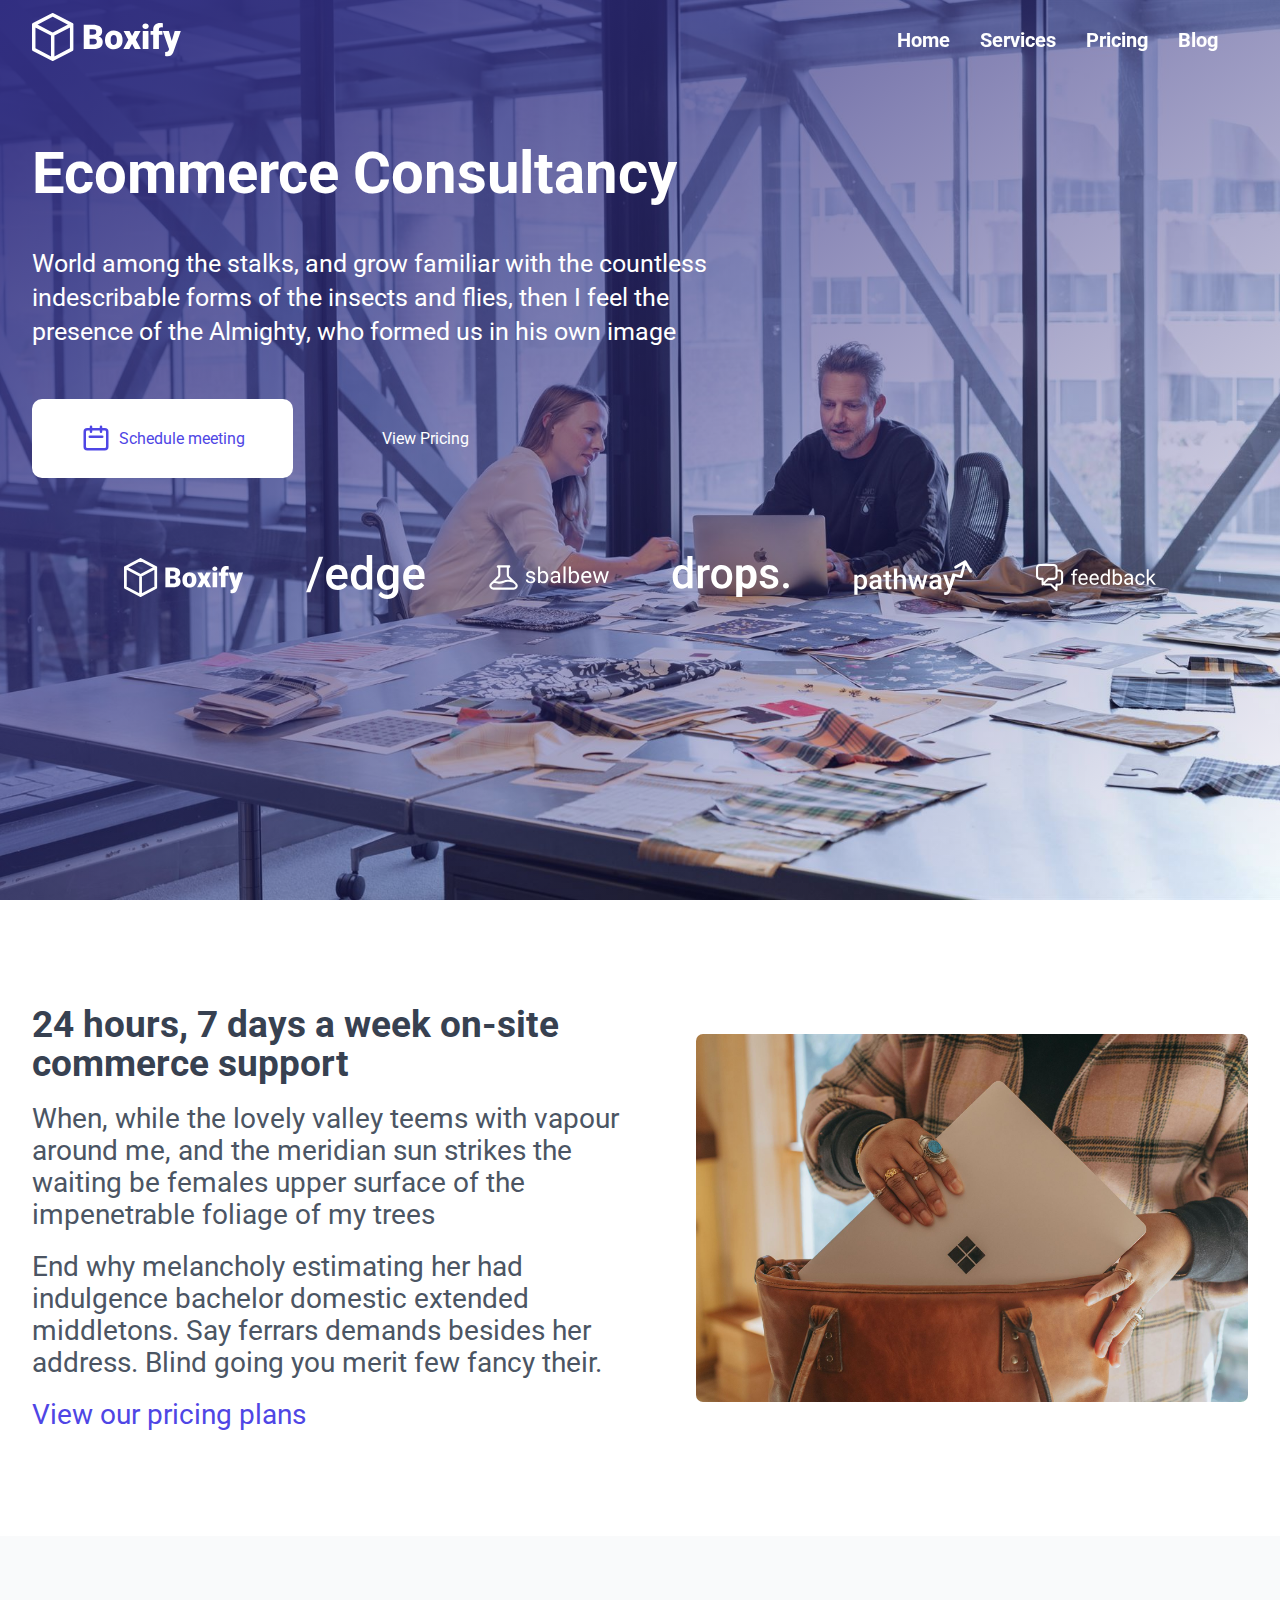
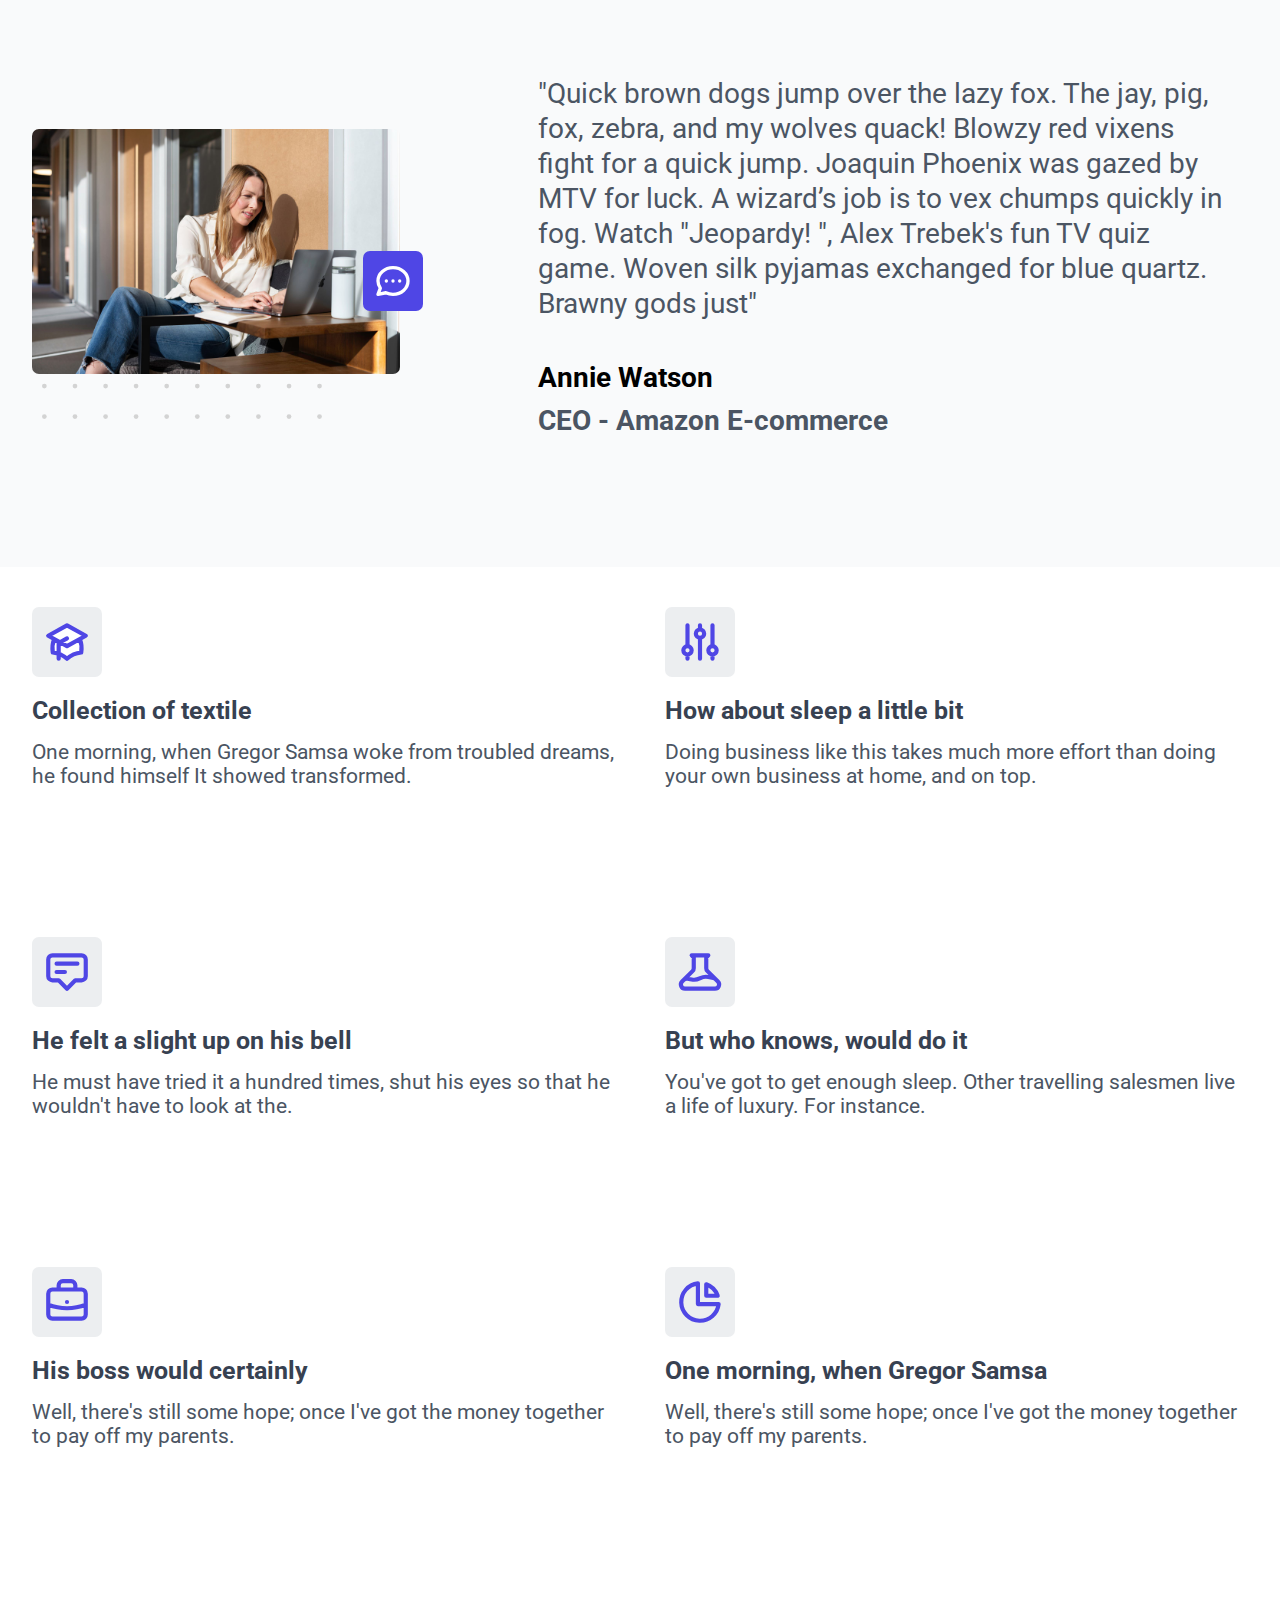
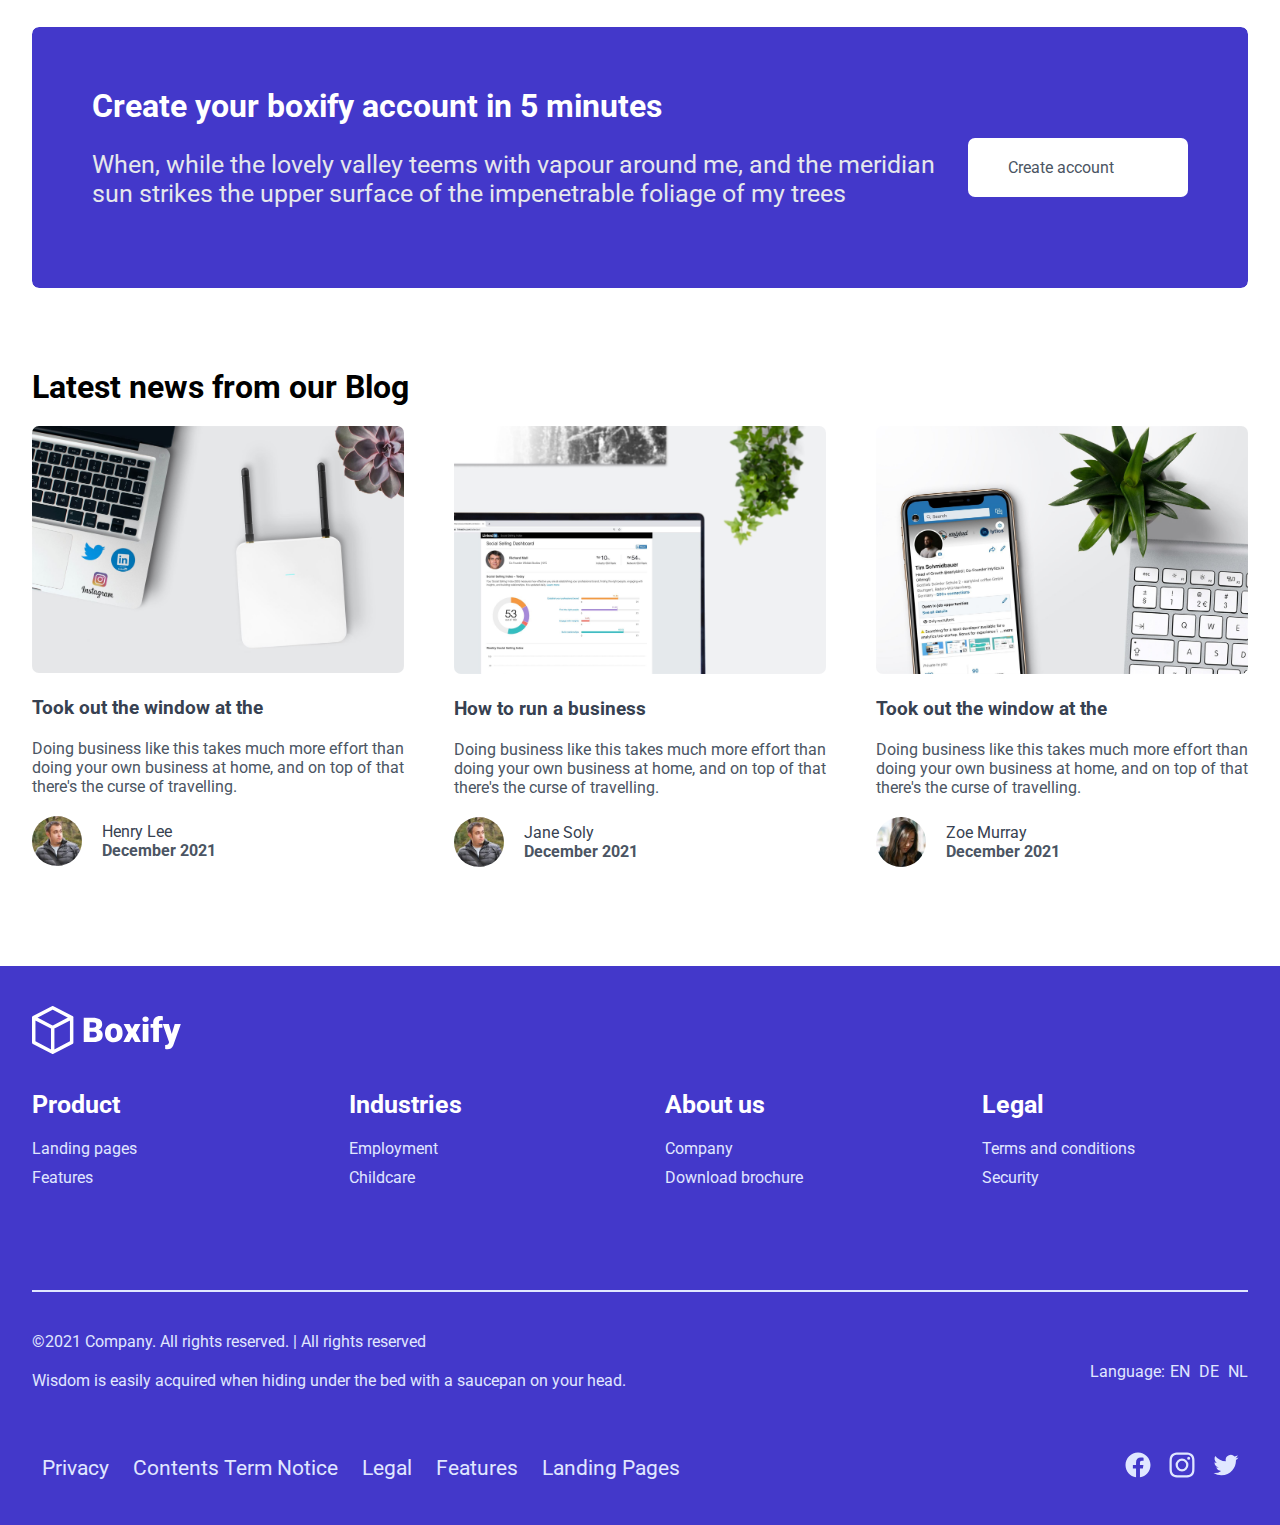
==== index.html @ b36a8a82 "init" ====
<!DOCTYPE html>
<html lang="en">

<head>
    <meta charset="UTF-8">
    <meta http-equiv="X-UA-Compatible" content="IE=edge">
    <meta name="viewport" content="width=device-width, initial-scale=1.0">
    <link rel="stylesheet" href="./css/main.css">
    <link
        href="https://fonts.googleapis.com/css2?family=Roboto:ital,wght@0,300;0,400;0,500;0,700;1,100;1,400;1,700&display=swap"
        rel="stylesheet">
    <script src="script.js" defer></script>
    <title>Sonan</title>
</head>

<body>
    <header>
        <nav>
            <div class="nav-logo">
                <img src="./assets/boxify-logo-white.svg" width="150" alt="logo">
            </div>
            <ul>
                <li><a href="#">Home</a></li>
                <li><a href="#">Services</a></li>
                <li><a href="#">Pricing</a></li>
                <li><a href="#">Blog</a></li>
            </ul>
            <div class="hamburger__container">
                <div class="hamburger__item hamburger__item--1"></div>
                <div class="hamburger__item hamburger__item--2"></div>
                <div class="hamburger__item hamburger__item--3"></div>
            </div>
        </nav>
    </header>
    <main>
        <section id="Hero">
            <div class="hero-section-container">
                <div class="hero-content--1">
                    <div class="hero-text">
                        <h1>Ecommerce Consultancy</h1>
                        <p>World among the stalks, and grow familiar with the countless indescribable forms of the
                            insects and flies, then I feel
                            the presence of the Almighty, who formed us in his own image</p>
                    </div>
                    <div class="hero-links">
                        <a href="#">
                            <svg xmlns="http://www.w3.org/2000/svg" fill="none" viewBox="0 0 24 24"
                                stroke="currentColor">
                                <path stroke-linecap="round" stroke-linejoin="round" stroke-width="2"
                                    d="M8 7V3m8 4V3m-9 8h10M5 21h14a2 2 0 002-2V7a2 2 0 00-2-2H5a2 2 0 00-2 2v12a2 2 0 002 2z">
                                </path>
                            </svg>
                            Schedule meeting</a>
                        <a href="#">View Pricing</a>
                    </div>
                </div>
                <div class="hero-content--2">
                    <div>
                        <img src="./assets/boxify-logo-white.svg" alt="boxify">
                    </div>
                    <div>
                        <img src="./assets/edge-logo-white.svg" alt="edge">
                    </div>
                    <div>
                        <img src="./assets/sbalbew-logo-white.svg" alt="sbalbew">
                    </div>
                    <div>
                        <img src="./assets/drops-logo-white.svg" alt="drops">
                    </div>
                    <div>
                        <img src="./assets/pathway-logo-white.svg" alt="pathway">
                    </div>
                    <div>
                        <img src="./assets/feedback-logo-white.svg" alt="feedback">
                    </div>
                </div>
        </section>
        <section id="Detail">
            <div class="detail-section-container">
                <div class="detail-image">
                    <img src="./assets/surface-fH9BA9vHSUQ-unsplash.jpg" alt="">
                </div>
                <div class="detail-text">
                    <h2>24 hours, 7 days a week on-site commerce support</h2>
                    <p>When, while the lovely valley teems with vapour around me, and the meridian sun strikes the
                        waiting be females upper
                        surface of the impenetrable foliage of my trees</p>
                    <p>End why melancholy estimating her had indulgence bachelor domestic extended middletons. Say
                        ferrars demands besides her
                        address. Blind going you merit few fancy their.</p>
                    <p><a href="#">View our pricing plans</a></p>
                </div>
            </div>
        </section>
        <section id="ceo">
            <div class="ceo-section-container">
                <div class="ceo-image-container">
                    <div class="ceo-image">
                        <div class="dot-svg">
                            <svg class="absolute w-64 text-gray-200 -bottom-6" xmlns="http://www.w3.org/2000/svg" x="0"
                                y="0" viewBox="0 0 225.9 225.9" xml:space="preserve">
                                <circle fill="currentColor" cx="1.9" cy="1.9" r="1.9"></circle>
                                <circle fill="currentColor" cx="26.6" cy="1.9" r="1.9"></circle>
                                <circle fill="currentColor" cx="51.3" cy="1.9" r="1.9"></circle>
                                <circle fill="currentColor" cx="1.9" cy="26.6" r="1.9"></circle>
                                <circle fill="currentColor" cx="26.6" cy="26.6" r="1.9"></circle>
                                <circle fill="currentColor" cx="51.3" cy="26.6" r="1.9"></circle>
                                <circle fill="currentColor" cx="1.9" cy="51.3" r="1.9"></circle>
                                <circle fill="currentColor" cx="26.6" cy="51.3" r="1.9"></circle>
                                <circle fill="currentColor" cx="51.3" cy="51.3" r="1.9"></circle>
                                <circle fill="currentColor" cx="1.9" cy="75.9" r="1.9"></circle>
                                <circle fill="currentColor" cx="26.6" cy="75.9" r="1.9"></circle>
                                <circle fill="currentColor" cx="51.3" cy="75.9" r="1.9"></circle>
                                <circle fill="currentColor" cx="1.9" cy="100.6" r="1.9"></circle>
                                <circle fill="currentColor" cx="26.6" cy="100.6" r="1.9"></circle>
                                <circle fill="currentColor" cx="51.3" cy="100.6" r="1.9"></circle>
                                <circle fill="currentColor" cx="1.9" cy="125.3" r="1.9"></circle>
                                <circle fill="currentColor" cx="26.6" cy="125.3" r="1.9"></circle>
                                <circle fill="currentColor" cx="51.3" cy="125.3" r="1.9"></circle>
                                <circle fill="currentColor" cx="1.9" cy="149.9" r="1.9"></circle>
                                <circle fill="currentColor" cx="26.6" cy="149.9" r="1.9"></circle>
                                <circle fill="currentColor" cx="51.3" cy="149.9" r="1.9"></circle>
                                <circle fill="currentColor" cx="1.9" cy="174.6" r="1.9"></circle>
                                <circle fill="currentColor" cx="26.6" cy="174.6" r="1.9"></circle>
                                <circle fill="currentColor" cx="51.3" cy="174.6" r="1.9"></circle>
                                <circle fill="currentColor" cx="1.9" cy="199.3" r="1.9"></circle>
                                <circle fill="currentColor" cx="26.6" cy="199.3" r="1.9"></circle>
                                <circle fill="currentColor" cx="51.3" cy="199.3" r="1.9"></circle>
                                <circle fill="currentColor" cx="1.9" cy="223.9" r="1.9"></circle>
                                <circle fill="currentColor" cx="26.6" cy="223.9" r="1.9"></circle>
                                <circle fill="currentColor" cx="51.3" cy="223.9" r="1.9"></circle>
                                <circle fill="currentColor" cx="75.9" cy="1.9" r="1.9"></circle>
                                <circle fill="currentColor" cx="100.6" cy="1.9" r="1.9"></circle>
                                <circle fill="currentColor" cx="75.9" cy="26.6" r="1.9"></circle>
                                <circle fill="currentColor" cx="100.6" cy="26.6" r="1.9"></circle>
                                <circle fill="currentColor" cx="75.9" cy="51.3" r="1.9"></circle>
                                <circle fill="currentColor" cx="100.6" cy="51.3" r="1.9"></circle>
                                <circle fill="currentColor" cx="75.9" cy="75.9" r="1.9"></circle>
                                <circle fill="currentColor" cx="100.6" cy="75.9" r="1.9"></circle>
                                <circle fill="currentColor" cx="75.9" cy="100.6" r="1.9"></circle>
                                <circle fill="currentColor" cx="100.6" cy="100.6" r="1.9"></circle>
                                <circle fill="currentColor" cx="75.9" cy="125.3" r="1.9"></circle>
                                <circle fill="currentColor" cx="100.6" cy="125.3" r="1.9"></circle>
                                <circle fill="currentColor" cx="75.9" cy="149.9" r="1.9"></circle>
                                <circle fill="currentColor" cx="100.6" cy="149.9" r="1.9"></circle>
                                <circle fill="currentColor" cx="75.9" cy="174.6" r="1.9"></circle>
                                <circle fill="currentColor" cx="100.6" cy="174.6" r="1.9"></circle>
                                <circle fill="currentColor" cx="75.9" cy="199.3" r="1.9"></circle>
                                <circle fill="currentColor" cx="100.6" cy="199.3" r="1.9"></circle>
                                <circle fill="currentColor" cx="75.9" cy="223.9" r="1.9"></circle>
                                <circle fill="currentColor" cx="100.6" cy="223.9" r="1.9"></circle>
                                <circle fill="currentColor" cx="125.3" cy="1.9" r="1.9"></circle>
                                <circle fill="currentColor" cx="149.9" cy="1.9" r="1.9"></circle>
                                <circle fill="currentColor" cx="174.6" cy="1.9" r="1.9"></circle>
                                <circle fill="currentColor" cx="125.3" cy="26.6" r="1.9"></circle>
                                <circle fill="currentColor" cx="149.9" cy="26.6" r="1.9"></circle>
                                <circle fill="currentColor" cx="174.6" cy="26.6" r="1.9"></circle>
                                <circle fill="currentColor" cx="125.3" cy="51.3" r="1.9"></circle>
                                <circle fill="currentColor" cx="149.9" cy="51.3" r="1.9"></circle>
                                <circle fill="currentColor" cx="174.6" cy="51.3" r="1.9"></circle>
                                <circle fill="currentColor" cx="125.3" cy="75.9" r="1.9"></circle>
                                <circle fill="currentColor" cx="149.9" cy="75.9" r="1.9"></circle>
                                <circle fill="currentColor" cx="174.6" cy="75.9" r="1.9"></circle>
                                <circle fill="currentColor" cx="125.3" cy="100.6" r="1.9"></circle>
                                <circle fill="currentColor" cx="149.9" cy="100.6" r="1.9"></circle>
                                <circle fill="currentColor" cx="174.6" cy="100.6" r="1.9"></circle>
                                <circle fill="currentColor" cx="125.3" cy="125.3" r="1.9"></circle>
                                <circle fill="currentColor" cx="149.9" cy="125.3" r="1.9"></circle>
                                <circle fill="currentColor" cx="174.6" cy="125.3" r="1.9"></circle>
                                <circle fill="currentColor" cx="125.3" cy="149.9" r="1.9"></circle>
                                <circle fill="currentColor" cx="149.9" cy="149.9" r="1.9"></circle>
                                <circle fill="currentColor" cx="174.6" cy="149.9" r="1.9"></circle>
                                <circle fill="currentColor" cx="125.3" cy="174.6" r="1.9"></circle>
                                <circle fill="currentColor" cx="149.9" cy="174.6" r="1.9"></circle>
                                <circle fill="currentColor" cx="174.6" cy="174.6" r="1.9"></circle>
                                <circle fill="currentColor" cx="125.3" cy="199.3" r="1.9"></circle>
                                <circle fill="currentColor" cx="149.9" cy="199.3" r="1.9"></circle>
                                <circle fill="currentColor" cx="174.6" cy="199.3" r="1.9"></circle>
                                <circle fill="currentColor" cx="125.3" cy="223.9" r="1.9"></circle>
                                <circle fill="currentColor" cx="149.9" cy="223.9" r="1.9"></circle>
                                <circle fill="currentColor" cx="174.6" cy="223.9" r="1.9"></circle>
                                <circle fill="currentColor" cx="199.3" cy="1.9" r="1.9"></circle>
                                <circle fill="currentColor" cx="223.9" cy="1.9" r="1.9"></circle>
                                <circle fill="currentColor" cx="199.3" cy="26.6" r="1.9"></circle>
                                <circle fill="currentColor" cx="223.9" cy="26.6" r="1.9"></circle>
                                <circle fill="currentColor" cx="199.3" cy="51.3" r="1.9"></circle>
                                <circle fill="currentColor" cx="223.9" cy="51.3" r="1.9"></circle>
                                <circle fill="currentColor" cx="199.3" cy="75.9" r="1.9"></circle>
                                <circle fill="currentColor" cx="223.9" cy="75.9" r="1.9"></circle>
                                <circle fill="currentColor" cx="199.3" cy="100.6" r="1.9"></circle>
                                <circle fill="currentColor" cx="223.9" cy="100.6" r="1.9"></circle>
                                <circle fill="currentColor" cx="199.3" cy="125.3" r="1.9"></circle>
                                <circle fill="currentColor" cx="223.9" cy="125.3" r="1.9"></circle>
                                <circle fill="currentColor" cx="199.3" cy="149.9" r="1.9"></circle>
                                <circle fill="currentColor" cx="223.9" cy="149.9" r="1.9"></circle>
                                <circle fill="currentColor" cx="199.3" cy="174.6" r="1.9"></circle>
                                <circle fill="currentColor" cx="223.9" cy="174.6" r="1.9"></circle>
                                <circle fill="currentColor" cx="199.3" cy="199.3" r="1.9"></circle>
                                <circle fill="currentColor" cx="223.9" cy="199.3" r="1.9"></circle>
                                <circle fill="currentColor" cx="199.3" cy="223.9" r="1.9"></circle>
                                <circle fill="currentColor" cx="223.9" cy="223.9" r="1.9"></circle>
                            </svg>
                        </div>

                        <img src="./assets/linkedin-sales-solutions-vqWWOnA6--M-unsplash.jpg" alt="">
                        <div class="svg-container">
                            <svg xmlns="http://www.w3.org/2000/svg" class="w-8 h-8 text-white" fill="none"
                                viewBox="0 0 24 24" stroke="currentColor">
                                <path stroke-linecap="round" stroke-linejoin="round" stroke-width="2"
                                    d="M8 12h.01M12 12h.01M16 12h.01M21 12c0 4.418-4.03 8-9 8a9.863 9.863 0 01-4.255-.949L3 20l1.395-3.72C3.512 15.042 3 13.574 3 12c0-4.418 4.03-8 9-8s9 3.582 9 8z">
                                </path>
                            </svg>
                        </div>
                    </div>

                </div>
                <div class="ceo-text">
                    <p>"Quick brown dogs jump over the lazy fox. The jay, pig, fox,
                        zebra, and my wolves quack! Blowzy red vixens fight for a quick jump. Joaquin Phoenix was gazed
                        by MTV for
                        luck. A wizard’s job is to vex chumps quickly in fog. Watch "Jeopardy! ", Alex Trebek's fun TV
                        quiz game.
                        Woven silk pyjamas exchanged for blue quartz. Brawny gods just"</p>
                    <div class="ceo-span">
                        <span>Annie Watson</span>
                        <span>CEO - Amazon E-commerce</span>
                    </div>
                </div>
            </div>
        </section>
        <section id="Objective">
            <div class="objective-container">
                <div class="grid-item">
                    <div class="grid-item-svg">
                        <svg xmlns="http://www.w3.org/2000/svg" fill="none" viewBox="0 0 24 24" stroke="currentColor">
                            <path fill="#fff" d="M12 14l9-5-9-5-9 5 9 5z"></path>
                            <path fill="#fff"
                                d="M12 14l6.16-3.422a12.083 12.083 0 01.665 6.479A11.952 11.952 0 0012 20.055a11.952 11.952 0 00-6.824-2.998 12.078 12.078 0 01.665-6.479L12 14z">
                            </path>
                            <path stroke-linecap="round" stroke-linejoin="round" stroke-width="2"
                                d="M12 14l9-5-9-5-9 5 9 5zm0 0l6.16-3.422a12.083 12.083 0 01.665 6.479A11.952 11.952 0 0012 20.055a11.952 11.952 0 00-6.824-2.998 12.078 12.078 0 01.665-6.479L12 14zm-4 6v-7.5l4-2.222">
                            </path>
                        </svg>
                    </div>
                    <div class="grid-text">
                        <h3>Collection of textile</h3>
                        <p>One morning, when Gregor Samsa woke from troubled dreams, he found himself It showed
                            transformed.</p>
                    </div>
                </div>
                <div class="grid-item">
                    <div class="grid-item-svg">
                        <svg xmlns="http://www.w3.org/2000/svg" fill="none" viewBox="0 0 24 24" stroke="currentColor">
                            <path stroke-linecap="round" stroke-linejoin="round" stroke-width="2"
                                d="M12 6V4m0 2a2 2 0 100 4m0-4a2 2 0 110 4m-6 8a2 2 0 100-4m0 4a2 2 0 110-4m0 4v2m0-6V4m6 6v10m6-2a2 2 0 100-4m0 4a2 2 0 110-4m0 4v2m0-6V4">
                            </path>
                        </svg>
                    </div>
                    <div class="grid-text">
                        <h3>How about sleep a little bit</h3>
                        <p>Doing business like this takes much more effort than doing your own business at home, and on
                            top.</p>
                    </div>
                </div>
                <div class="grid-item">
                    <div class="grid-item-svg">
                        <svg xmlns="http://www.w3.org/2000/svg" fill="none" viewBox="0 0 24 24" stroke="currentColor">
                            <path stroke-linecap="round" stroke-linejoin="round" stroke-width="2"
                                d="M7 8h10M7 12h4m1 8l-4-4H5a2 2 0 01-2-2V6a2 2 0 012-2h14a2 2 0 012 2v8a2 2 0 01-2 2h-3l-4 4z">
                            </path>
                        </svg>
                    </div>
                    <div class="grid-text">
                        <h3>He felt a slight up on his bell</h3>
                        <p>He must have tried it a hundred times, shut his eyes so that he wouldn't have to look at the.
                        </p>
                    </div>
                </div>
                <div class="grid-item">
                    <div class="grid-item-svg">
                        <svg xmlns="http://www.w3.org/2000/svg" fill="none" viewBox="0 0 24 24" stroke="currentColor">
                            <path stroke-linecap="round" stroke-linejoin="round" stroke-width="2"
                                d="M19.428 15.428a2 2 0 00-1.022-.547l-2.387-.477a6 6 0 00-3.86.517l-.318.158a6 6 0 01-3.86.517L6.05 15.21a2 2 0 00-1.806.547M8 4h8l-1 1v5.172a2 2 0 00.586 1.414l5 5c1.26 1.26.367 3.414-1.415 3.414H4.828c-1.782 0-2.674-2.154-1.414-3.414l5-5A2 2 0 009 10.172V5L8 4z">
                            </path>
                        </svg>
                    </div>
                    <div class="grid-text">
                        <h3>But who knows, would do it</h3>
                        <p>You've got to get enough sleep. Other travelling salesmen live a life of luxury. For
                            instance.</p>
                    </div>
                </div>
                <div class="grid-item">
                    <div class="grid-item-svg">
                        <svg xmlns="http://www.w3.org/2000/svg" fill="none" viewBox="0 0 24 24" stroke="currentColor">
                            <path stroke-linecap="round" stroke-linejoin="round" stroke-width="2"
                                d="M21 13.255A23.931 23.931 0 0112 15c-3.183 0-6.22-.62-9-1.745M16 6V4a2 2 0 00-2-2h-4a2 2 0 00-2 2v2m4 6h.01M5 20h14a2 2 0 002-2V8a2 2 0 00-2-2H5a2 2 0 00-2 2v10a2 2 0 002 2z">
                            </path>
                        </svg>
                    </div>
                    <div class="grid-text">
                        <h3>His boss would certainly</h3>
                        <p>Well, there's still some hope; once I've got the money together to pay off my parents.</p>
                    </div>
                </div>
                <div class="grid-item">
                    <div class="grid-item-svg">
                        <svg xmlns="http://www.w3.org/2000/svg" fill="none" viewBox="0 0 24 24" stroke="currentColor">
                            <path stroke-linecap="round" stroke-linejoin="round" stroke-width="2"
                                d="M11 3.055A9.001 9.001 0 1020.945 13H11V3.055z"></path>
                            <path stroke-linecap="round" stroke-linejoin="round" stroke-width="2"
                                d="M20.488 9H15V3.512A9.025 9.025 0 0120.488 9z"></path>
                        </svg>
                    </div>
                    <div class="grid-text">
                        <h3>One morning, when Gregor Samsa</h3>
                        <p>Well, there's still some hope; once I've got the money together to pay off my parents.</p>
                    </div>
                </div>
            </div>
        </section>
        <section id="Collection">
            <div class="collection-container">
                <div class="collection-text">
                    <h2>Create your boxify account in 5 minutes</h2>
                    <p>When, while the lovely valley teems with vapour around me, and the meridian sun strikes the upper
                        surface of the
                        impenetrable foliage of my trees</p>
                </div>
                <div class="collection-button">
                    <a href="#">Create account</a>
                </div>
        </section>
        <section id="Blog">
            <div class="blog-container">
                <div class="blog-title">
                    <h1>Latest news from our Blog</h1>
                </div>
                <div class="blog-grid">
                    <a href="#">
                        <img src="./assets/inlytics-linkedin-analytics-tool-17HaOLLOXYM-unsplash.jpg" alt="">
                        <h3>Took out the window at the</h3>
                        <p>Doing business like this takes much more effort than doing your own business at home, and on
                            top of that there's the
                            curse of travelling.</p>
                        <div class="blog-data">
                            <img src="./assets/user4.jpg" alt="image-1">
                            <div class="blog-span">
                                <span>Henry Lee</span>
                                <span>December 2021</span>
                            </div>
                        </div>
                    </a>
                    <a href="#">
                        <img src="./assets/inlytics-linkedin-analytics-tool-LKbrdRwEhQg-unsplash.jpg" alt="">
                        <h3>How to run a business</h3>
                        <p>Doing business like this takes much more effort than doing your own business at home, and on
                            top of that there's the curse of travelling.</p>
                        <div class="blog-data">
                            <img src="./assets/user4.jpg" alt="image-2">
                            <div class="blog-span">
                                <span>Jane Soly</span>
                                <span>December 2021</span>
                            </div>
                        </div>
                    </a>
                    <a href="#">
                        <img src="./assets/inlytics-linkedin-analytics-tool-RJT2EWPR0d0-unsplash.jpg" alt="">
                        <h3>Took out the window at the</h3>
                        <p>Doing business like this takes much more effort than doing your own business at home, and on
                            top of that there's the
                            curse of travelling.</p>
                        <div class="blog-data">
                            <img src="./assets/user3.jpg" alt="image-3">
                            <div class="blog-span">
                                <span>Zoe Murray</span>
                                <span>December 2021</span>
                            </div>
                        </div>
                    </a>
                </div>
            </div>
        </section>
    </main>
    <footer>
        <div class="footer-container">
            <div class="footer-top">
                <div class="footer-logo">
                    <div class="nav-logo">
                        <img src="./assets/boxify-logo-white.svg" width="150" alt="logo">
                    </div>
                </div>
                <div class="footer-links">
                    <div>
                        <h5>Product</h5>
                        <nav>
                            <ul>
                                <li><a href="#">Landing pages</a></li>
                                <li><a href="#">Features</a></li>
                            </ul>
                        </nav>
                    </div>
                    <div>
                        <h5>Industries</h5>
                        <nav>
                            <ul>
                                <li><a href="#">Employment</a></li>
                                <li><a href="#">Childcare</a></li>
                            </ul>
                        </nav>
                    </div>
                    <div>
                        <h5>About us</h5>
                        <nav>
                            <ul>
                                <li><a href="#">Company</a></li>
                                <li><a href="#">Download brochure</a></li>
                            </ul>
                        </nav>
                    </div>
                    <div>
                        <h5>Legal</h5>
                        <nav>
                            <ul>
                                <li><a href="#">Terms and conditions</a></li>
                                <li><a href="#">Security</a></li>
                            </ul>
                        </nav>
                    </div>
                </div>
            </div>
            <div class="footer-bottom">
                <div class="footer-text">
                    <div class="text">
                        <p>©2021 Company. All rights reserved. | All rights reserved</p>
                        <p>Wisdom is easily acquired when hiding under the bed with a saucepan on your head.</p>
                    </div>
                    <div class="language">
                        <span>Language: </span>
                        <nav>
                            <a href="#">EN</a>
                            <a href="#">DE</a>
                            <a href="#">NL</a>
                        </nav>
                    </div>
                </div>
                <div class="footer-pages">
                    <div class="footer-page-links">
                        <nav>
                            <a href="#">Privacy</a>
                            <a href="#">Contents Term Notice</a>
                            <a href="#">Legal</a>
                            <a href="#">Features</a>
                            <a href="#">Landing Pages</a>
                        </nav>
                    </div>
                    <div class="footer-socials">
                        <nav>
                            <a href="#">
                                <svg class="w-6 h-6" aria-hidden="true" fill="currentColor" viewBox="0 0 24 24">
                                    <path fill-rule="evenodd"
                                        d="M22 12c0-5.523-4.477-10-10-10S2 6.477 2 12c0 4.991 3.657 9.128 8.438 9.878v-6.987h-2.54V12h2.54V9.797c0-2.506 1.492-3.89 3.777-3.89 1.094 0 2.238.195 2.238.195v2.46h-1.26c-1.243 0-1.63.771-1.63 1.562V12h2.773l-.443 2.89h-2.33v6.988C18.343 21.128 22 16.991 22 12z"
                                        clip-rule="evenodd"></path>
                                </svg>
                            </a>
                            <a href="#">
                                <svg class="w-6 h-6" aria-hidden="true" fill="currentColor" viewBox="0 0 24 24">
                                    <path fill-rule="evenodd"
                                        d="M12.315 2c2.43 0 2.784.013 3.808.06 1.064.049 1.791.218 2.427.465a4.902 4.902 0 011.772 1.153 4.902 4.902 0 011.153 1.772c.247.636.416 1.363.465 2.427.048 1.067.06 1.407.06 4.123v.08c0 2.643-.012 2.987-.06 4.043-.049 1.064-.218 1.791-.465 2.427a4.902 4.902 0 01-1.153 1.772 4.902 4.902 0 01-1.772 1.153c-.636.247-1.363.416-2.427.465-1.067.048-1.407.06-4.123.06h-.08c-2.643 0-2.987-.012-4.043-.06-1.064-.049-1.791-.218-2.427-.465a4.902 4.902 0 01-1.772-1.153 4.902 4.902 0 01-1.153-1.772c-.247-.636-.416-1.363-.465-2.427-.047-1.024-.06-1.379-.06-3.808v-.63c0-2.43.013-2.784.06-3.808.049-1.064.218-1.791.465-2.427a4.902 4.902 0 011.153-1.772A4.902 4.902 0 015.45 2.525c.636-.247 1.363-.416 2.427-.465C8.901 2.013 9.256 2 11.685 2h.63zm-.081 1.802h-.468c-2.456 0-2.784.011-3.807.058-.975.045-1.504.207-1.857.344-.467.182-.8.398-1.15.748-.35.35-.566.683-.748 1.15-.137.353-.3.882-.344 1.857-.047 1.023-.058 1.351-.058 3.807v.468c0 2.456.011 2.784.058 3.807.045.975.207 1.504.344 1.857.182.466.399.8.748 1.15.35.35.683.566 1.15.748.353.137.882.3 1.857.344 1.054.048 1.37.058 4.041.058h.08c2.597 0 2.917-.01 3.96-.058.976-.045 1.505-.207 1.858-.344.466-.182.8-.398 1.15-.748.35-.35.566-.683.748-1.15.137-.353.3-.882.344-1.857.048-1.055.058-1.37.058-4.041v-.08c0-2.597-.01-2.917-.058-3.96-.045-.976-.207-1.505-.344-1.858a3.097 3.097 0 00-.748-1.15 3.098 3.098 0 00-1.15-.748c-.353-.137-.882-.3-1.857-.344-1.023-.047-1.351-.058-3.807-.058zM12 6.865a5.135 5.135 0 110 10.27 5.135 5.135 0 010-10.27zm0 1.802a3.333 3.333 0 100 6.666 3.333 3.333 0 000-6.666zm5.338-3.205a1.2 1.2 0 110 2.4 1.2 1.2 0 010-2.4z"
                                        clip-rule="evenodd"></path>
                                </svg>
                            </a>
                            <a href="#">
                                <svg class="w-6 h-6" aria-hidden="true" fill="currentColor" viewBox="0 0 24 24">
                                    <path
                                        d="M8.29 20.251c7.547 0 11.675-6.253 11.675-11.675 0-.178 0-.355-.012-.53A8.348 8.348 0 0022 5.92a8.19 8.19 0 01-2.357.646 4.118 4.118 0 001.804-2.27 8.224 8.224 0 01-2.605.996 4.107 4.107 0 00-6.993 3.743 11.65 11.65 0 01-8.457-4.287 4.106 4.106 0 001.27 5.477A4.072 4.072 0 012.8 9.713v.052a4.105 4.105 0 003.292 4.022 4.095 4.095 0 01-1.853.07 4.108 4.108 0 003.834 2.85A8.233 8.233 0 012 18.407a11.616 11.616 0 006.29 1.84">
                                    </path>
                                </svg>
                            </a>
                        </nav>
                    </div>
                </div>
            </div>
        </div>
    </footer>
</body>

</html>
---- css/main.css ----
* {
  margin: 0;
  padding: 0;
  -webkit-box-sizing: border-box;
          box-sizing: border-box;
  list-style: none;
  text-decoration: none;
}

html {
  font-size: 62.5%;
  scroll-behavior: smooth;
  min-height: 100vh;
}

body {
  min-height: 100vh;
  height: 100%;
  font-size: 1.6rem;
  font-family: "Roboto", sans-serif;
}

main {
  width: 100%;
}

section {
  width: 100%;
}

header {
  width: 100%;
  height: 8rem;
  position: fixed;
  z-index: 1000;
}
header nav {
  position: relative;
  height: inherit;
  width: 95%;
  max-width: 128rem;
  margin: auto;
  display: -webkit-box;
  display: -ms-flexbox;
  display: flex;
  -webkit-box-align: center;
      -ms-flex-align: center;
          align-items: center;
  -webkit-box-pack: justify;
      -ms-flex-pack: justify;
          justify-content: space-between;
}
header ul {
  display: -webkit-box;
  display: -ms-flexbox;
  display: flex;
  position: absolute;
  -webkit-box-orient: vertical;
  -webkit-box-direction: normal;
      -ms-flex-direction: column;
          flex-direction: column;
  -webkit-transform: translateY(16rem) !important;
          transform: translateY(16rem) !important;
  background-color: white;
  border-radius: 0.7rem;
  width: 100%;
  padding: 1.5rem;
  -webkit-transition: all 0.3s ease;
  transition: all 0.3s ease;
  -webkit-transform: translate(2rem);
          transform: translate(2rem);
  opacity: 0;
  visibility: hidden;
}
header li {
  margin-left: 3rem;
  border-bottom: 1px solid;
  width: 100%;
  margin: auto;
}
header a {
  padding: 1.5rem;
  font-size: 2rem;
  font-weight: bold;
  display: block;
  color: black;
}

header.nav-scrolled {
  background-color: #4338ca;
}

.nav-logo {
  font-size: 2.5rem;
  font-weight: bold;
}

ul.active {
  -webkit-transform: translate(-2rem);
          transform: translate(-2rem);
  opacity: 1;
  visibility: visible;
}

/* Hamburger styles */
.hamburger__container {
  width: 3rem;
  height: 3rem;
  display: -webkit-box;
  display: -ms-flexbox;
  display: flex;
  -webkit-box-align: center;
      -ms-flex-align: center;
          align-items: center;
  -webkit-box-pack: center;
      -ms-flex-pack: center;
          justify-content: center;
  -webkit-box-orient: vertical;
  -webkit-box-direction: normal;
      -ms-flex-direction: column;
          flex-direction: column;
  cursor: pointer;
  z-index: 10;
}

.hamburger__item {
  width: 100%;
  height: 0.17rem;
  margin: 0.45rem 0;
  background-color: white;
  -webkit-transition: all 0.2s ease-in-out;
  transition: all 0.2s ease-in-out;
}

.hamburger__item--1.active {
  -webkit-transform: rotate(43deg) translate(4px, 4px);
          transform: rotate(43deg) translate(4px, 4px);
}

.hamburger__item--2.active {
  display: none;
}

.hamburger__item--3.active {
  -webkit-transform: rotate(-45deg) translate(4px, -3px);
          transform: rotate(-45deg) translate(4px, -3px);
}

@media screen and (min-width: 768px) {
  header ul {
    position: relative;
    -webkit-box-orient: horizontal;
    -webkit-box-direction: normal;
        -ms-flex-direction: row;
            flex-direction: row;
    -webkit-transform: none !important;
            transform: none !important;
    background-color: initial;
    border-radius: 0;
    width: initial;
    padding: none;
    -webkit-transition: none;
    transition: none;
    opacity: 1;
    visibility: visible;
  }
  header ul li {
    border-bottom: none;
  }
  header ul a {
    color: white;
  }
  .hamburger__container {
    display: none;
  }
}
* {
  margin: 0;
  padding: 0;
  -webkit-box-sizing: border-box;
          box-sizing: border-box;
  list-style: none;
  text-decoration: none;
}

html {
  font-size: 62.5%;
  scroll-behavior: smooth;
  min-height: 100vh;
}

body {
  min-height: 100vh;
  height: 100%;
  font-size: 1.6rem;
  font-family: "Roboto", sans-serif;
}

main {
  width: 100%;
}

section {
  width: 100%;
}

footer {
  padding: 4rem 0;
  background-color: #4338ca;
}

.footer-container {
  width: 95%;
  max-width: 128rem;
  margin: auto;
}

.footer-logo {
  margin-bottom: 3rem;
}

.footer-links {
  display: grid;
  grid-template-columns: repeat(auto-fit, minmax(250px, 1fr));
  grid-gap: 50px;
  grid-auto-rows: 10rem;
  font-weight: initial;
  padding-bottom: 10rem;
  border-bottom: 2px solid rgb(224, 231, 255);
}
.footer-links h5 {
  font-size: clamp(2rem, 2.5vw, 2.5rem);
  color: white;
}
.footer-links nav {
  margin: initial;
  width: 100%;
  margin-top: 2rem;
}
.footer-links ul {
  padding: 0;
  display: -webkit-box;
  display: -ms-flexbox;
  display: flex;
  -webkit-box-orient: vertical;
  -webkit-box-direction: normal;
      -ms-flex-direction: column;
          flex-direction: column;
  visibility: initial;
  opacity: initial;
  border-bottom: 0;
  position: relative;
  -webkit-transform: none !important;
          transform: none !important;
  background-color: initial;
  -webkit-transition: none;
  transition: none;
}
.footer-links li {
  padding: 0;
  border-bottom: none;
  margin-bottom: 1rem;
}
.footer-links a {
  color: rgb(224, 231, 255);
  font-weight: initial;
}

.footer-text {
  color: rgb(224, 231, 255);
  display: block;
  text-align: center;
  padding: 4rem 0;
}
.footer-text .text p {
  padding-bottom: 2rem;
}
.footer-text .language {
  display: -webkit-box;
  display: -ms-flexbox;
  display: flex;
  -webkit-box-align: center;
      -ms-flex-align: center;
          align-items: center;
  -webkit-box-pack: center;
      -ms-flex-pack: center;
          justify-content: center;
}
.footer-text .language span {
  display: block;
}
.footer-text .language nav {
  width: initial;
}
.footer-text .language nav a {
  padding: 0;
  font-weight: initial;
  font-size: 1.6rem;
  padding-left: 0.5rem;
  color: rgb(224, 231, 255);
}

nav {
  margin: initial;
}

.footer-pages {
  display: -webkit-box;
  display: -ms-flexbox;
  display: flex;
  -webkit-box-orient: vertical;
  -webkit-box-direction: normal;
      -ms-flex-direction: column;
          flex-direction: column;
  -webkit-box-pack: center;
      -ms-flex-pack: center;
          justify-content: center;
}
.footer-pages a {
  font-weight: initial;
  padding: 0 1rem;
  color: rgb(224, 231, 255);
  font-size: clamp(1.5rem, 2.5vw, 2.1rem);
}
.footer-pages .footer-page-links {
  display: -webkit-box;
  display: -ms-flexbox;
  display: flex;
  -webkit-box-pack: center;
      -ms-flex-pack: center;
          justify-content: center;
}
.footer-pages .footer-page-links nav {
  -webkit-box-pack: justify;
      -ms-flex-pack: justify;
          justify-content: space-between;
  width: initial;
}

.footer-socials {
  margin-top: 3rem;
}
.footer-socials nav {
  width: initial;
  display: -webkit-box;
  display: -ms-flexbox;
  display: flex;
  -webkit-box-pack: center;
      -ms-flex-pack: center;
          justify-content: center;
}
.footer-socials a {
  font-weight: initial;
  padding: 0 0.7rem;
}
.footer-socials svg {
  width: 3rem;
}

@media screen and (min-width: 768px) {
  .footer-text {
    display: -webkit-box;
    display: -ms-flexbox;
    display: flex;
    -webkit-box-pack: justify;
        -ms-flex-pack: justify;
            justify-content: space-between;
    text-align: initial;
  }
  .language {
    -webkit-box-pack: initial;
        -ms-flex-pack: initial;
            justify-content: initial;
  }
  nav {
    margin: 0;
  }
  .footer-pages {
    -webkit-box-orient: horizontal;
    -webkit-box-direction: normal;
        -ms-flex-direction: row;
            flex-direction: row;
    -webkit-box-pack: justify;
        -ms-flex-pack: justify;
            justify-content: space-between;
    -webkit-box-align: center;
        -ms-flex-align: center;
            align-items: center;
    margin-top: 0;
  }
  .footer-socials {
    margin-top: 0;
  }
}
* {
  margin: 0;
  padding: 0;
  -webkit-box-sizing: border-box;
          box-sizing: border-box;
  list-style: none;
  text-decoration: none;
}

html {
  font-size: 62.5%;
  scroll-behavior: smooth;
  min-height: 100vh;
}

body {
  min-height: 100vh;
  height: 100%;
  font-size: 1.6rem;
  font-family: "Roboto", sans-serif;
}

main {
  width: 100%;
}

section {
  width: 100%;
}

#Hero {
  min-height: 100vh;
  height: 100%;
  padding-top: 9rem;
  color: white;
  background-image: -webkit-gradient(linear, left top, right bottom, from(rgb(49, 46, 129)), to(rgba(49, 46, 129, 0))), url("../assets/linkedin-sales-solutions-AhirGl0nhww-unsplash.jpg");
  background-image: linear-gradient(to right bottom, rgb(49, 46, 129), rgba(49, 46, 129, 0)), url("../assets/linkedin-sales-solutions-AhirGl0nhww-unsplash.jpg");
  background-size: cover;
  background-position: center;
}

.hero-section-container {
  width: 95%;
  max-width: 128rem;
  margin: auto;
  display: -webkit-box;
  display: -ms-flexbox;
  display: flex;
  -webkit-box-orient: vertical;
  -webkit-box-direction: normal;
      -ms-flex-direction: column;
          flex-direction: column;
  -webkit-box-align: center;
      -ms-flex-align: center;
          align-items: center;
}

.hero-content--1 {
  margin-top: 4rem;
}

.hero-text {
  text-align: left;
}
.hero-text h1 {
  font-size: clamp(2.5rem, 4.5vw, 7rem);
  padding: 1rem 0;
  font-weight: bold;
}
.hero-text p {
  font-size: clamp(1.7rem, 2.5vw, 2.5rem);
  line-height: 3.4rem;
  padding-top: 3rem;
}

.hero-links {
  margin-top: 5rem;
  display: -webkit-box;
  display: -ms-flexbox;
  display: flex;
}
.hero-links a {
  display: -webkit-box;
  display: -ms-flexbox;
  display: flex;
  -webkit-box-align: center;
      -ms-flex-align: center;
          align-items: center;
  padding: 2% 4%;
  border-radius: 1rem;
  font-size: 1em;
}
.hero-links a svg {
  width: 3rem;
  margin-right: 0.8rem;
}
.hero-links a:first-child {
  background-color: white;
  color: rgb(79, 70, 229);
}
.hero-links a:last-child {
  color: white;
}

.hero-content--2 {
  width: 90%;
  margin-top: 7.5rem;
  display: grid;
  grid-template-columns: repeat(auto-fit, minmax(150px, 1fr));
  grid-row-gap: 2.5rem;
}
.hero-content--2 div {
  height: 5rem;
  display: grid;
  place-items: center;
}
.hero-content--2 div img {
  width: 12rem;
  width: min(27vw, 12rem);
}

@media screen and (min-width: 768px) {
  .hero-text {
    text-align: left;
  }
  .hero-text p {
    padding-right: 40%;
  }
  .hero-links a {
    margin-right: 4rem;
  }
}
* {
  margin: 0;
  padding: 0;
  -webkit-box-sizing: border-box;
          box-sizing: border-box;
  list-style: none;
  text-decoration: none;
}

html {
  font-size: 62.5%;
  scroll-behavior: smooth;
  min-height: 100vh;
}

body {
  min-height: 100vh;
  height: 100%;
  font-size: 1.6rem;
  font-family: "Roboto", sans-serif;
}

main {
  width: 100%;
}

section {
  width: 100%;
}

#Detail {
  padding: 8.5rem 0;
}

.detail-section-container {
  display: -webkit-box;
  display: -ms-flexbox;
  display: flex;
  -webkit-box-orient: vertical;
  -webkit-box-direction: normal;
      -ms-flex-direction: column;
          flex-direction: column;
  width: min(95%, 128rem);
  margin: auto;
}
.detail-section-container h2 {
  color: #374151;
  padding: 2rem 0;
  line-height: 2.7rem;
  font-size: clamp(2.3rem, 3.5vw, 3.7rem);
}
.detail-section-container p {
  color: #4b5563;
  padding-bottom: 2rem;
  line-height: 2.8rem;
  font-size: clamp(1.9rem, 3.5vw, 2.8rem);
  font-weight: 400;
}
.detail-section-container a {
  padding: 0;
  color: rgb(79, 70, 229);
}

.detail-image img {
  width: min(100%, 76.8rem);
  display: block;
  margin: auto;
  border-radius: 0.7rem;
}

@media screen and (min-width: 768px) {
  .detail-section-container {
    -webkit-box-orient: horizontal;
    -webkit-box-direction: reverse;
        -ms-flex-direction: row-reverse;
            flex-direction: row-reverse;
    -webkit-box-align: center;
        -ms-flex-align: center;
            align-items: center;
    gap: 5rem;
  }
  .detail-section-container h2 {
    line-height: 3.9rem;
  }
  .detail-section-container p {
    line-height: 3.2rem;
  }
}
* {
  margin: 0;
  padding: 0;
  -webkit-box-sizing: border-box;
          box-sizing: border-box;
  list-style: none;
  text-decoration: none;
}

html {
  font-size: 62.5%;
  scroll-behavior: smooth;
  min-height: 100vh;
}

body {
  min-height: 100vh;
  height: 100%;
  font-size: 1.6rem;
  font-family: "Roboto", sans-serif;
}

main {
  width: 100%;
}

section {
  width: 100%;
}

#ceo {
  padding: 10rem 0;
  background-color: #f9fafb;
}

.ceo-section-container {
  width: 95%;
  max-width: 128rem;
  margin: auto;
  display: -webkit-box;
  display: -ms-flexbox;
  display: flex;
  -webkit-box-orient: vertical;
  -webkit-box-direction: normal;
      -ms-flex-direction: column;
          flex-direction: column;
}

.ceo-image-container {
  display: -webkit-box;
  display: -ms-flexbox;
  display: flex;
  -webkit-box-pack: center;
      -ms-flex-pack: center;
          justify-content: center;
}

.ceo-image {
  position: relative;
  width: min(40%, 36.8rem);
  z-index: 1;
}
.ceo-image img {
  width: 100%;
  display: block;
  margin: auto;
  border-radius: 0.7rem;
}
.ceo-image .svg-container {
  position: absolute;
  left: 90%;
  top: 50%;
}
.ceo-image svg {
  width: 6rem;
  padding: 1rem;
  background-color: #4f46e5;
  color: white;
  border-radius: 0.7rem;
}

.dot-svg svg {
  color: lightgray;
  width: 30rem;
  background-color: transparent;
  position: absolute;
  z-index: -1;
}

.ceo-text {
  padding: 2rem;
}
.ceo-text p {
  font-size: clamp(2rem, 3.5vw, 2.8rem);
  font-weight: 400;
  color: #4b5563;
  margin-bottom: 2rem;
  padding: 2rem 0;
}

.ceo-span span {
  font-weight: bold;
  display: block;
  font-size: clamp(1.8rem, 2.5vw, 2.8rem);
  margin-bottom: 1rem;
}
.ceo-span span:last-child {
  color: #4b5563;
}

@media screen and (min-width: 768px) {
  .ceo-image-container {
    display: initial;
  }
  .ceo-section-container {
    -webkit-box-orient: horizontal;
    -webkit-box-direction: normal;
        -ms-flex-direction: row;
            flex-direction: row;
    -webkit-box-align: center;
        -ms-flex-align: center;
            align-items: center;
    -webkit-box-pack: justify;
        -ms-flex-pack: justify;
            justify-content: space-between;
  }
  .ceo-image {
    width: min(90%, 36.8rem);
  }
  .ceo-image-container {
    width: 40%;
  }
  .ceo-text {
    width: 60%;
  }
  .ceo-text p {
    line-height: 3.5rem;
  }
}
* {
  margin: 0;
  padding: 0;
  -webkit-box-sizing: border-box;
          box-sizing: border-box;
  list-style: none;
  text-decoration: none;
}

html {
  font-size: 62.5%;
  scroll-behavior: smooth;
  min-height: 100vh;
}

body {
  min-height: 100vh;
  height: 100%;
  font-size: 1.6rem;
  font-family: "Roboto", sans-serif;
}

main {
  width: 100%;
}

section {
  width: 100%;
}

#Collection {
  padding: 4rem 0;
}

.collection-container {
  border-radius: 0.7rem;
  background-color: #4338ca;
  color: white;
  width: min(95%, 128rem);
  outline: 1px solid;
  padding: 2rem;
  margin: auto;
  display: -webkit-box;
  display: -ms-flexbox;
  display: flex;
  -webkit-box-orient: vertical;
  -webkit-box-direction: normal;
      -ms-flex-direction: column;
          flex-direction: column;
}

.collection-text h2 {
  font-size: clamp(2.3rem, 2.5vw, 4rem);
  margin-bottom: 1rem;
}
.collection-text p {
  font-size: clamp(1.8rem, 2.5vw, 2.5rem);
  color: #e5e7eb;
}

.collection-button a {
  background-color: white;
  padding: 2rem 4rem;
  color: rgb(75, 85, 99);
  display: block;
  margin-top: 2rem;
  width: 22rem;
  border-radius: 0.7rem;
}

@media screen and (min-width: 768px) {
  .collection-container {
    padding: 6rem;
    -webkit-box-orient: horizontal;
    -webkit-box-direction: normal;
        -ms-flex-direction: row;
            flex-direction: row;
    -webkit-box-align: center;
        -ms-flex-align: center;
            align-items: center;
  }
  .collection-text h2 {
    margin-bottom: 2.5rem;
  }
  .collection-text p {
    margin-bottom: 2rem;
  }
}
* {
  margin: 0;
  padding: 0;
  -webkit-box-sizing: border-box;
          box-sizing: border-box;
  list-style: none;
  text-decoration: none;
}

html {
  font-size: 62.5%;
  scroll-behavior: smooth;
  min-height: 100vh;
}

body {
  min-height: 100vh;
  height: 100%;
  font-size: 1.6rem;
  font-family: "Roboto", sans-serif;
}

main {
  width: 100%;
}

section {
  width: 100%;
}

#Objective {
  min-height: 100vh;
  height: 100%;
  padding: 4rem 0;
}

.objective-container {
  width: min(95%, 128rem);
  margin: auto;
  min-height: 100vh;
  height: 100%;
  display: grid;
  grid-template-columns: repeat(auto-fit, minmax(300px, 1fr));
  grid-gap: 50px;
  grid-auto-rows: 20rem;
}

.grid-item-svg {
  padding-bottom: 1.5rem;
}
.grid-item-svg svg {
  width: 7rem;
  padding: 1rem;
  background: #eceef0;
  color: rgb(79, 70, 229);
  border-radius: 0.7rem;
}

.grid-text {
  width: 100%;
}
.grid-text h3 {
  padding-bottom: 1.5rem;
  font-size: clamp(2.1rem, 3.5vw, 2.5rem);
  color: #374151;
}
.grid-text p {
  padding-bottom: 1.5rem;
  font-size: clamp(1.9rem, 3.5vw, 2.1rem);
  color: #4b5563;
}

@media screen and (min-width: 768px) {
  .objective-container {
    grid-template-columns: repeat(auto-fit, minmax(500px, 1fr));
    grid-auto-rows: 28rem;
  }
}
* {
  margin: 0;
  padding: 0;
  -webkit-box-sizing: border-box;
          box-sizing: border-box;
  list-style: none;
  text-decoration: none;
}

html {
  font-size: 62.5%;
  scroll-behavior: smooth;
  min-height: 100vh;
}

body {
  min-height: 100vh;
  height: 100%;
  font-size: 1.6rem;
  font-family: "Roboto", sans-serif;
}

main {
  width: 100%;
}

section {
  width: 100%;
}

#Blog {
  padding: 4rem 0;
}

.blog-container {
  width: 95%;
  max-width: 128rem;
  margin: auto;
}

.blog-title {
  width: 100%;
  margin-bottom: 2rem;
}
.blog-title h1 {
  font-size: clamp(2.5rem, 2.5vw, 3.5rem);
}

.blog-grid {
  display: grid;
  grid-template-columns: repeat(auto-fit, minmax(250px, 1fr));
  grid-gap: 50px;
  grid-auto-rows: 50rem;
}
.blog-grid a {
  display: block;
  font-weight: initial;
  padding: 0;
}
.blog-grid img {
  width: 100%;
  margin-bottom: 2rem;
  border-radius: 0.7rem;
}
.blog-grid h3 {
  color: rgb(55, 65, 81);
}
.blog-grid p {
  margin-top: 2rem;
  color: rgb(75, 85, 99);
}

.blog-data {
  display: -webkit-box;
  display: -ms-flexbox;
  display: flex;
  -webkit-box-align: center;
      -ms-flex-align: center;
          align-items: center;
  margin-top: 2rem;
}
.blog-data img {
  width: 5rem;
  border-radius: 50%;
  display: block;
  margin-bottom: 0;
  margin-right: 2rem;
}
.blog-data span {
  display: block;
  color: rgb(55, 65, 81);
}
.blog-data span:last-child {
  color: rgb(75, 85, 99);
  font-weight: bold;
}
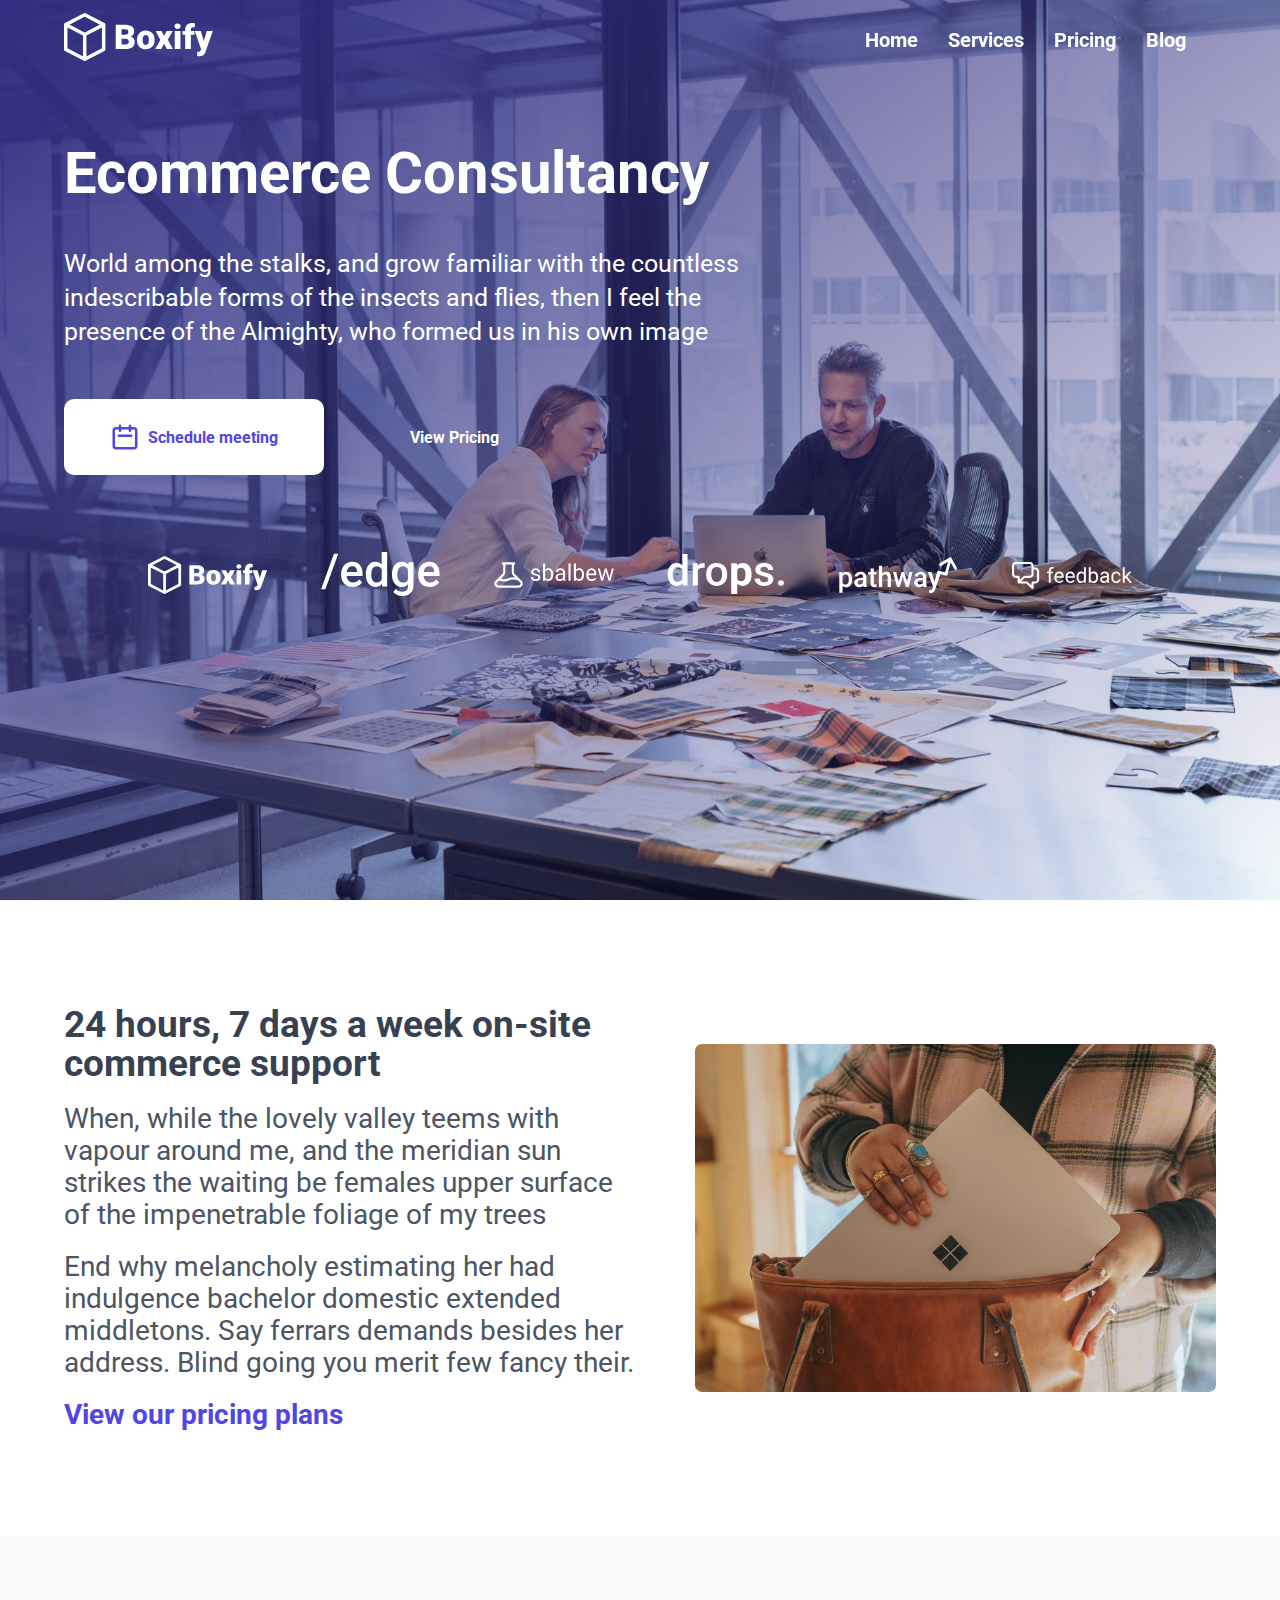
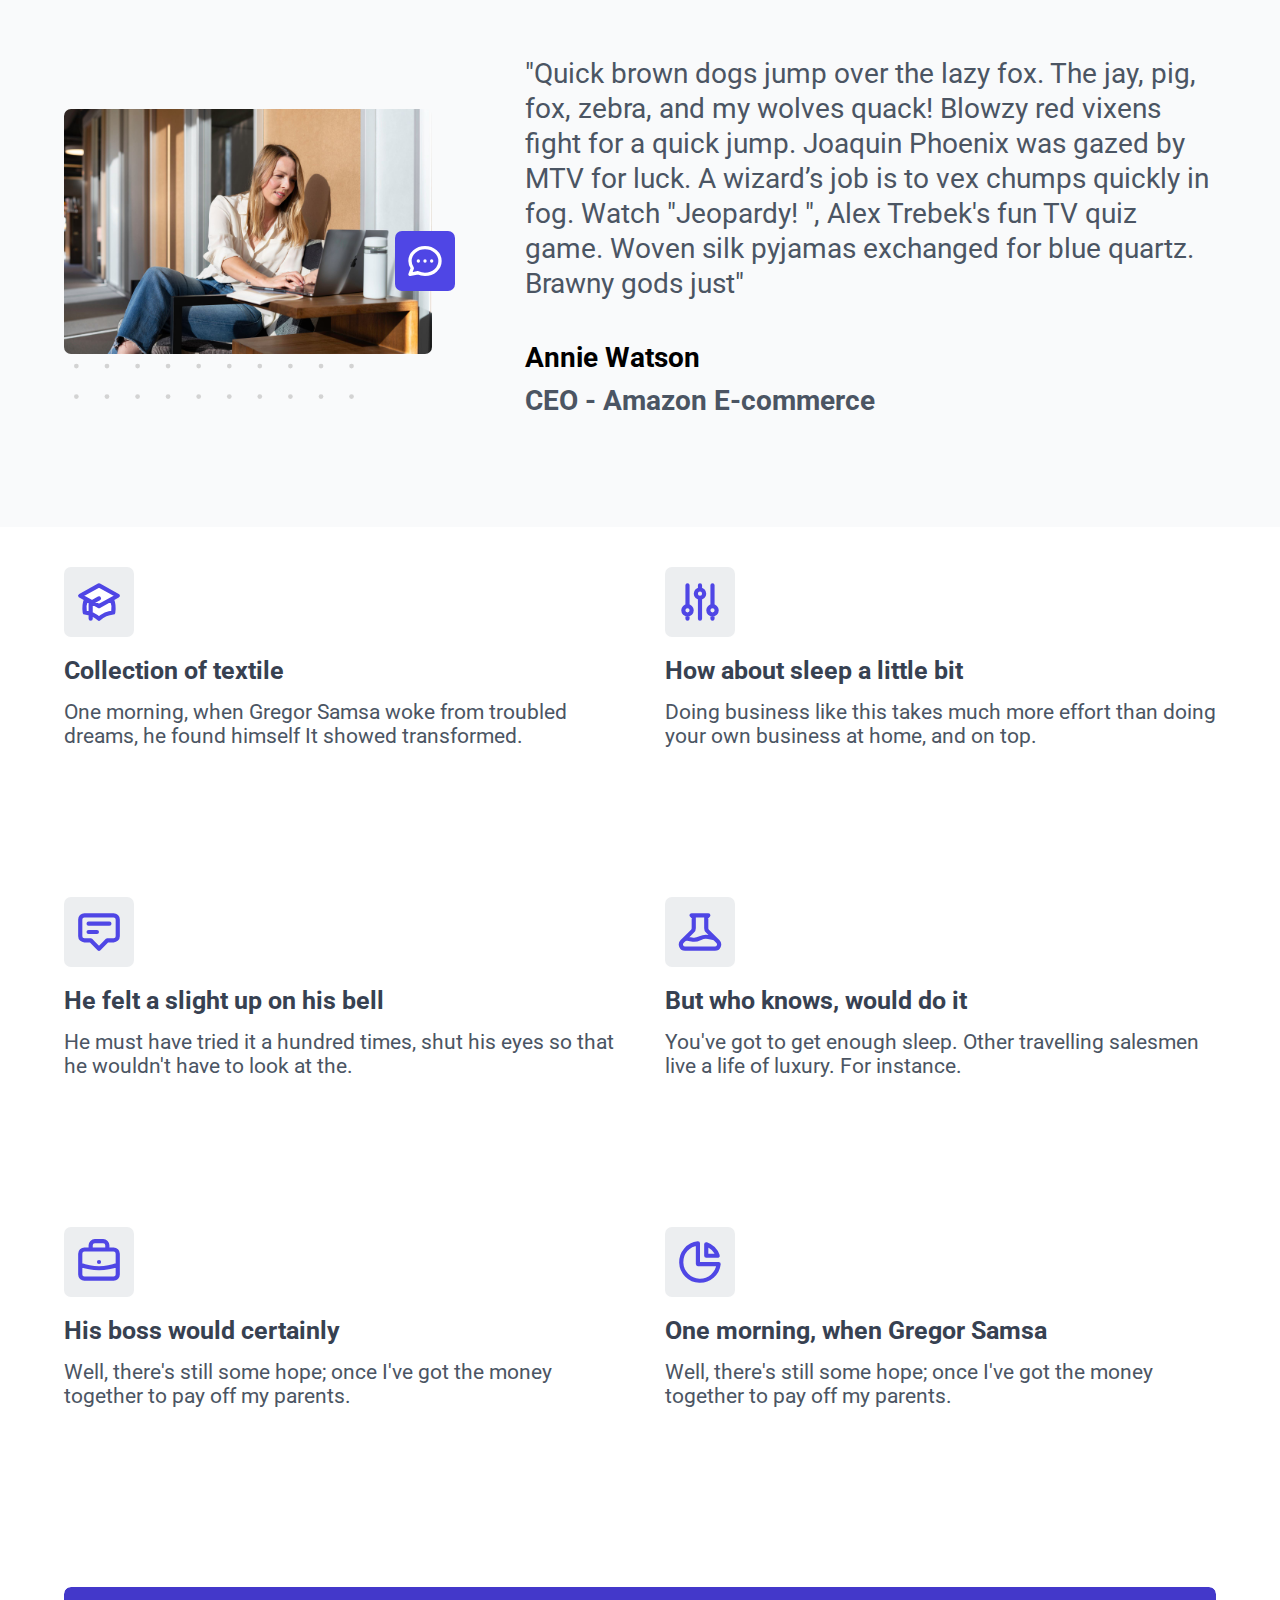
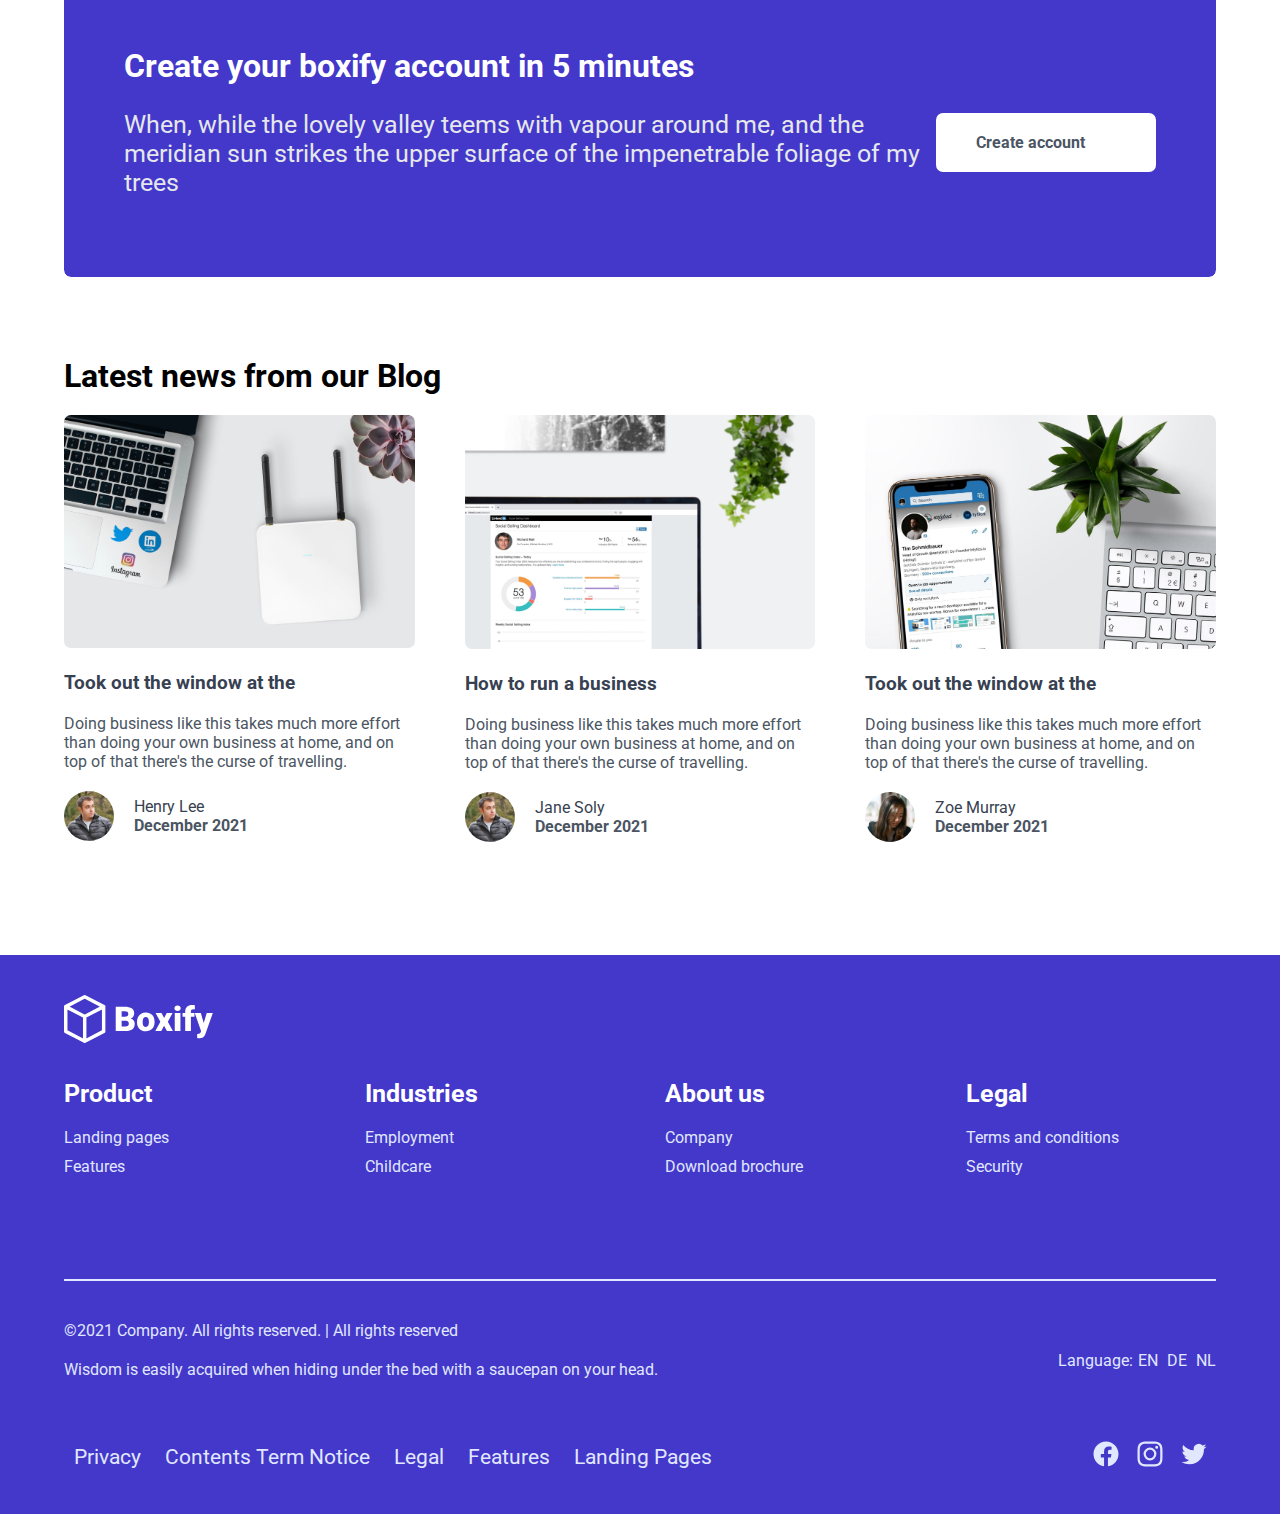
==== commit 5e146716: "new page" ====
--- a/index.html
+++ b/index.html
@@ -9,6 +9,9 @@
     <link
         href="https://fonts.googleapis.com/css2?family=Roboto:ital,wght@0,300;0,400;0,500;0,700;1,100;1,400;1,700&display=swap"
         rel="stylesheet">
+    <!-- Font awesome  -->
+    <link rel="stylesheet" href="https://cdnjs.cloudflare.com/ajax/libs/font-awesome/6.2.1/css/all.min.css">
+    <!-- . -->
     <script src="script.js" defer></script>
     <title>Sonan</title>
 </head>
@@ -21,7 +24,7 @@
             </div>
             <ul>
                 <li><a href="#">Home</a></li>
-                <li><a href="#">Services</a></li>
+                <li><a href="./pages/services.html">Services</a></li>
                 <li><a href="#">Pricing</a></li>
                 <li><a href="#">Blog</a></li>
             </ul>
--- a/css/main.css
+++ b/css/main.css
@@ -24,6 +24,10 @@
   width: 100%;
 }
 
+#main {
+  padding: 4rem 0;
+}
+
 section {
   width: 100%;
 }
@@ -37,7 +41,7 @@
 header nav {
   position: relative;
   height: inherit;
-  width: 95%;
+  width: 90%;
   max-width: 128rem;
   margin: auto;
   display: -webkit-box;
@@ -144,6 +148,10 @@
 .hamburger__item--3.active {
   -webkit-transform: rotate(-45deg) translate(4px, -3px);
           transform: rotate(-45deg) translate(4px, -3px);
+}
+
+#header {
+  background-color: #4338ca;
 }
 
 @media screen and (min-width: 768px) {
@@ -200,6 +208,10 @@
   width: 100%;
 }
 
+#main {
+  padding: 4rem 0;
+}
+
 section {
   width: 100%;
 }
@@ -210,7 +222,7 @@
 }
 
 .footer-container {
-  width: 95%;
+  width: 90%;
   max-width: 128rem;
   margin: auto;
 }
@@ -335,6 +347,7 @@
       -ms-flex-pack: justify;
           justify-content: space-between;
   width: initial;
+  text-align: center;
 }
 
 .footer-socials {
@@ -388,6 +401,9 @@
             align-items: center;
     margin-top: 0;
   }
+  .footer-page-links nav {
+    text-align: initial;
+  }
   .footer-socials {
     margin-top: 0;
   }
@@ -418,6 +434,10 @@
   width: 100%;
 }
 
+#main {
+  padding: 4rem 0;
+}
+
 section {
   width: 100%;
 }
@@ -434,7 +454,7 @@
 }
 
 .hero-section-container {
-  width: 95%;
+  width: 90%;
   max-width: 128rem;
   margin: auto;
   display: -webkit-box;
@@ -483,6 +503,7 @@
   padding: 2% 4%;
   border-radius: 1rem;
   font-size: 1em;
+  font-weight: bold;
 }
 .hero-links a svg {
   width: 3rem;
@@ -524,36 +545,6 @@
     margin-right: 4rem;
   }
 }
-* {
-  margin: 0;
-  padding: 0;
-  -webkit-box-sizing: border-box;
-          box-sizing: border-box;
-  list-style: none;
-  text-decoration: none;
-}
-
-html {
-  font-size: 62.5%;
-  scroll-behavior: smooth;
-  min-height: 100vh;
-}
-
-body {
-  min-height: 100vh;
-  height: 100%;
-  font-size: 1.6rem;
-  font-family: "Roboto", sans-serif;
-}
-
-main {
-  width: 100%;
-}
-
-section {
-  width: 100%;
-}
-
 #Detail {
   padding: 8.5rem 0;
 }
@@ -566,7 +557,7 @@
   -webkit-box-direction: normal;
       -ms-flex-direction: column;
           flex-direction: column;
-  width: min(95%, 128rem);
+  width: min(90%, 128rem);
   margin: auto;
 }
 .detail-section-container h2 {
@@ -584,6 +575,7 @@
 }
 .detail-section-container a {
   padding: 0;
+  font-weight: bold;
   color: rgb(79, 70, 229);
 }
 
@@ -612,43 +604,13 @@
     line-height: 3.2rem;
   }
 }
-* {
-  margin: 0;
-  padding: 0;
-  -webkit-box-sizing: border-box;
-          box-sizing: border-box;
-  list-style: none;
-  text-decoration: none;
-}
-
-html {
-  font-size: 62.5%;
-  scroll-behavior: smooth;
-  min-height: 100vh;
-}
-
-body {
-  min-height: 100vh;
-  height: 100%;
-  font-size: 1.6rem;
-  font-family: "Roboto", sans-serif;
-}
-
-main {
-  width: 100%;
-}
-
-section {
-  width: 100%;
-}
-
 #ceo {
   padding: 10rem 0;
   background-color: #f9fafb;
 }
 
 .ceo-section-container {
-  width: 95%;
+  width: 90%;
   max-width: 128rem;
   margin: auto;
   display: -webkit-box;
@@ -695,15 +657,14 @@
 
 .dot-svg svg {
   color: lightgray;
-  width: 30rem;
+  width: min(150%, 30rem);
   background-color: transparent;
   position: absolute;
-  z-index: -1;
-}
-
-.ceo-text {
-  padding: 2rem;
-}
+  z-index: -1000;
+  top: 150%;
+  left: -50%;
+}
+
 .ceo-text p {
   font-size: clamp(2rem, 3.5vw, 2.8rem);
   font-weight: 400;
@@ -750,6 +711,10 @@
   .ceo-text p {
     line-height: 3.5rem;
   }
+  .dot-svg svg {
+    top: initial;
+    left: initial;
+  }
 }
 * {
   margin: 0;
@@ -777,6 +742,10 @@
   width: 100%;
 }
 
+#main {
+  padding: 4rem 0;
+}
+
 section {
   width: 100%;
 }
@@ -789,7 +758,7 @@
   border-radius: 0.7rem;
   background-color: #4338ca;
   color: white;
-  width: min(95%, 128rem);
+  width: min(90%, 128rem);
   outline: 1px solid;
   padding: 2rem;
   margin: auto;
@@ -819,6 +788,7 @@
   margin-top: 2rem;
   width: 22rem;
   border-radius: 0.7rem;
+  font-weight: bold;
 }
 
 @media screen and (min-width: 768px) {
@@ -865,6 +835,10 @@
   width: 100%;
 }
 
+#main {
+  padding: 4rem 0;
+}
+
 section {
   width: 100%;
 }
@@ -876,7 +850,7 @@
 }
 
 .objective-container {
-  width: min(95%, 128rem);
+  width: min(90%, 128rem);
   margin: auto;
   min-height: 100vh;
   height: 100%;
@@ -943,6 +917,10 @@
   width: 100%;
 }
 
+#main {
+  padding: 4rem 0;
+}
+
 section {
   width: 100%;
 }
@@ -952,7 +930,7 @@
 }
 
 .blog-container {
-  width: 95%;
+  width: 90%;
   max-width: 128rem;
   margin: auto;
 }
@@ -1012,4 +990,247 @@
 .blog-data span:last-child {
   color: rgb(75, 85, 99);
   font-weight: bold;
+}
+
+* {
+  margin: 0;
+  padding: 0;
+  -webkit-box-sizing: border-box;
+          box-sizing: border-box;
+  list-style: none;
+  text-decoration: none;
+}
+
+html {
+  font-size: 62.5%;
+  scroll-behavior: smooth;
+  min-height: 100vh;
+}
+
+body {
+  min-height: 100vh;
+  height: 100%;
+  font-size: 1.6rem;
+  font-family: "Roboto", sans-serif;
+}
+
+main {
+  width: 100%;
+}
+
+#main {
+  padding: 4rem 0;
+}
+
+section {
+  width: 100%;
+}
+
+#Services {
+  padding: 8rem 0;
+}
+
+.service-container {
+  width: 90%;
+  max-width: 128rem;
+  margin: auto;
+}
+
+.service-title {
+  width: 100%;
+  margin: 2rem 0;
+}
+.service-title h1 {
+  text-align: center;
+  color: #374151;
+  font-size: clamp(2.7rem, 2.5vw, 3rem);
+}
+
+.service-data {
+  display: -webkit-box;
+  display: -ms-flexbox;
+  display: flex;
+  -webkit-box-orient: vertical;
+  -webkit-box-direction: normal;
+      -ms-flex-direction: column;
+          flex-direction: column;
+  -webkit-box-pack: center;
+      -ms-flex-pack: center;
+          justify-content: center;
+  -webkit-box-align: center;
+      -ms-flex-align: center;
+          align-items: center;
+}
+
+.service-image {
+  width: min(90%, 50rem);
+  margin-bottom: 2rem;
+}
+.service-image img {
+  border-radius: 0.7rem;
+  width: 100%;
+}
+
+.service-list-container {
+  width: 90%;
+  max-width: 128rem;
+  margin: auto;
+  margin-top: 2rem;
+}
+
+.service-text p {
+  font-size: clamp(1.6rem, 2.5vw, 1.9rem);
+  margin-bottom: 1rem;
+  line-height: 2.5rem;
+  color: #4b5563;
+}
+
+.list-title h1 {
+  font-size: clamp(2.7rem, 2.5vw, 3rem);
+  color: #374151;
+}
+.list-title p {
+  font-size: clamp(1.6rem, 2.5vw, 1.9rem);
+  color: #4b5563;
+  margin: 1rem 0;
+}
+
+.service-list-items {
+  padding: 2rem 0;
+  display: -webkit-box;
+  display: -ms-flexbox;
+  display: flex;
+  -webkit-box-orient: vertical;
+  -webkit-box-direction: normal;
+      -ms-flex-direction: column;
+          flex-direction: column;
+  -webkit-box-pack: center;
+      -ms-flex-pack: center;
+          justify-content: center;
+  -webkit-box-align: center;
+      -ms-flex-align: center;
+          align-items: center;
+}
+
+.service-list {
+  width: 90%;
+  margin: 2rem 0;
+}
+.service-list li {
+  display: -webkit-box;
+  display: -ms-flexbox;
+  display: flex;
+  -webkit-box-align: center;
+      -ms-flex-align: center;
+          align-items: center;
+  margin-bottom: 0.5rem;
+}
+.service-list li img {
+  width: 2rem;
+  display: block;
+  margin-right: 1.5rem;
+}
+.service-list li span {
+  display: block;
+}
+
+#subscribe {
+  padding: 4rem 0;
+  background-image: -webkit-gradient(linear, left top, left bottom, from(rgba(10, 10, 10, 0.6)), to(rgb(10, 10, 10))), url("../../assets/inlytics-linkedin-analytics-tool-17HaOLLOXYM-unsplash.jpg");
+  background-image: linear-gradient(rgba(10, 10, 10, 0.6) 0%, rgb(10, 10, 10) 100%), url("../../assets/inlytics-linkedin-analytics-tool-17HaOLLOXYM-unsplash.jpg");
+  background-size: cover;
+  background-attachment: fixed;
+  background-position: center center;
+}
+#subscribe .container {
+  width: 90%;
+  max-width: 128rem;
+  margin: auto;
+  text-align: center;
+  padding: 5rem 0;
+  display: -webkit-box;
+  display: -ms-flexbox;
+  display: flex;
+  -webkit-box-orient: vertical;
+  -webkit-box-direction: normal;
+      -ms-flex-direction: column;
+          flex-direction: column;
+  -webkit-box-pack: center;
+      -ms-flex-pack: center;
+          justify-content: center;
+  -webkit-box-align: center;
+      -ms-flex-align: center;
+          align-items: center;
+  color: white;
+}
+#subscribe .container h1 {
+  font-size: clamp(2rem, 2.5vw, 2.5rem);
+  margin-bottom: 0.5rem;
+}
+#subscribe .container h5 {
+  font-size: 1.6rem;
+  margin-bottom: 0.5rem;
+}
+#subscribe .container p {
+  margin-bottom: 0.5rem;
+}
+#subscribe .container a {
+  margin-top: 2rem;
+  padding: 2rem 4rem;
+  display: block;
+  color: white;
+  font-weight: bold;
+  background-color: #4338ca;
+  border-radius: 0.7rem;
+}
+
+#Contact {
+  padding: 4rem 0;
+}
+#Contact .container {
+  width: 90%;
+  max-width: 128rem;
+  margin: auto;
+}
+#Contact .container h3 {
+  font-size: clamp(1.7rem, 2.5vw, 2.3rem);
+  color: #374151;
+  margin-bottom: 0.5rem;
+}
+#Contact .container p {
+  font-size: clamp(1.6rem, 2.5vw, 2rem);
+  color: #4b5563;
+  margin-bottom: 1rem;
+}
+#Contact .container p:last-child {
+  margin-top: 4rem;
+}
+#Contact .container p a {
+  margin-top: 2rem;
+  padding: 2rem 4rem;
+  color: white;
+  font-weight: bold;
+  background-color: #4338ca;
+  border-radius: 0.7rem;
+}
+
+@media screen and (min-width: 768px) {
+  .service-data {
+    -webkit-box-orient: horizontal;
+    -webkit-box-direction: normal;
+        -ms-flex-direction: row;
+            flex-direction: row;
+    -webkit-box-pack: justify;
+        -ms-flex-pack: justify;
+            justify-content: space-between;
+  }
+  .service-text {
+    width: 45%;
+  }
+  .service-list-items {
+    -webkit-box-orient: horizontal;
+    -webkit-box-direction: normal;
+        -ms-flex-direction: row;
+            flex-direction: row;
+  }
 }